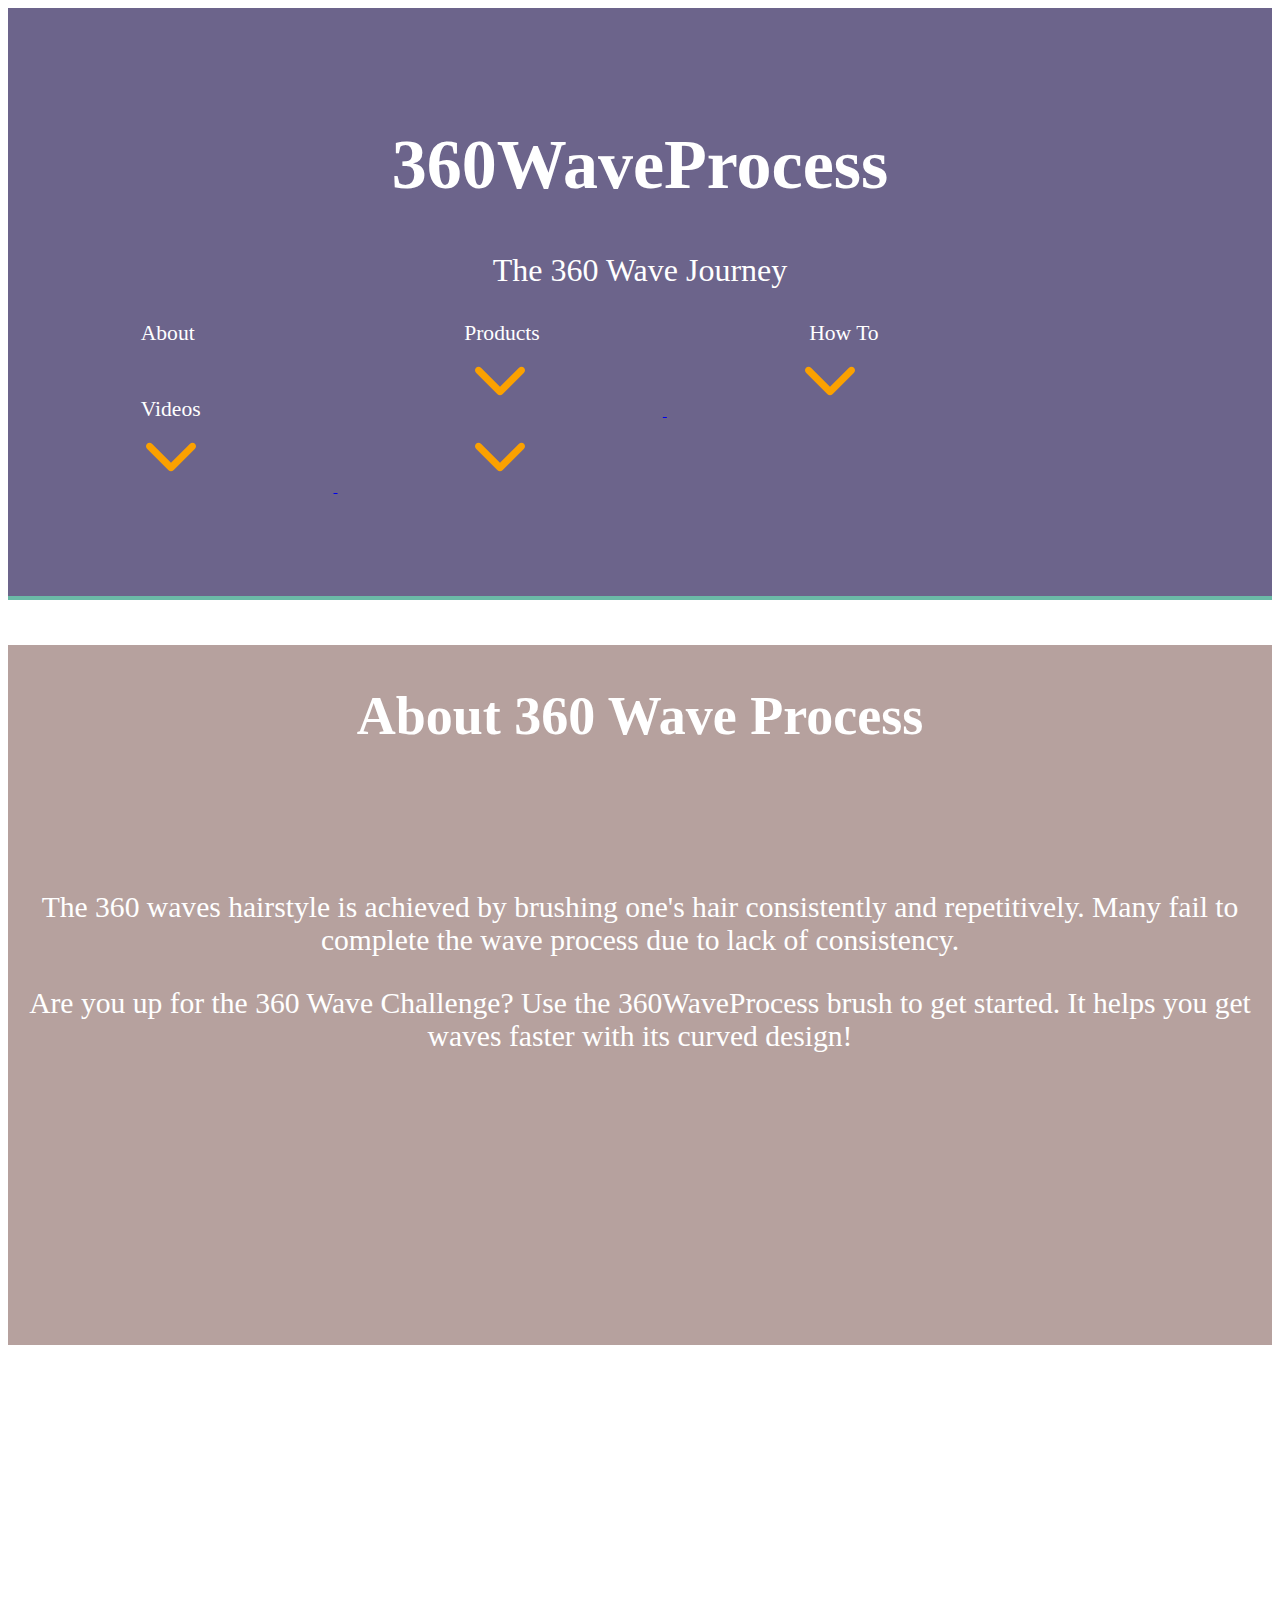
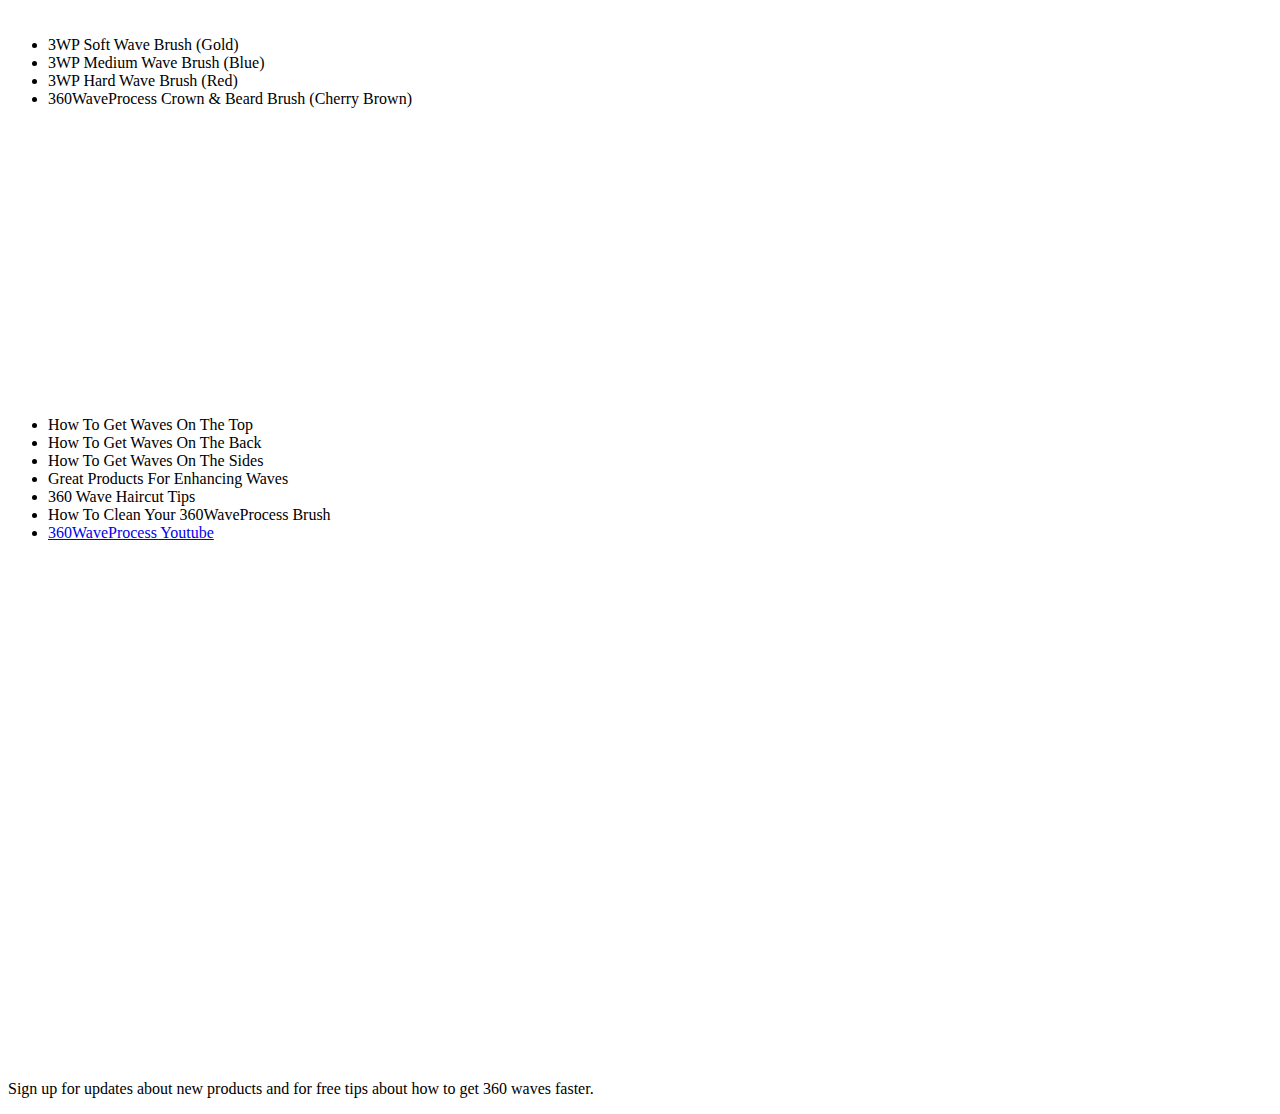
==== 360WaveProcess/HTML/index.html @ 07e9cdec "First Day" ====
<!DOCTYPE html>
<html lang="en">

<head>
    <meta charset="UTF-8">
    <title>360WaveProcess</title>
    <link rel="stylesheet" href="../CSS/index.css">
</head>

<body>
    <header id="top" class="mainHeader">
        <h1>360WaveProcess</h1>
        <p class="title">The 360 Wave Journey</p>

        <span class="nav">About</span>
        <span class="nav">Products</span>
        <span class="nav">How To</span>
        <span class="nav">Videos</span>

        <a href="#about">
          <img src="../images/arrow-down-sign-to-navigate.svg" class="arrow" alt="click to go to about section">
          </a>
        <a href="#products">
          <img src="../images/arrow-down-sign-to-navigate.svg" class="arrow" alt="click to go to products section">
          </a>
        <a href="#howto">
          <img src="../images/arrow-down-sign-to-navigate.svg" class="arrow" alt="click to go to how to section">
          </a>
        <a href="#videos">
          <img src="../images/arrow-down-sign-to-navigate.svg" class="arrow" alt="click to go to video section">
          </a>

    </header>
    <div class="about" id="about">
        <h2>About 360 Wave Process</h2>
        <p class="aboutP">The 360 waves hairstyle is achieved by brushing one's hair consistently and repetitively. Many fail to complete the wave process due to lack of consistency.</p>
        <p class="aboutP">Are you up for the 360 Wave Challenge? Use the 360WaveProcess brush to get started. It helps you get waves faster with its curved design!</p>
    </div>
    <div class="products group" id=products>
        <h2>360 Wave Brushes</h2>
          
          <div class="listOfProducts">
              <ul>
                  <li>3WP Soft Wave Brush (Gold)</li>
                  <li>3WP Medium Wave Brush (Blue)</li>
                  <li>3WP Hard Wave Brush (Red)</li>
                  <li>360WaveProcess Crown &amp; Beard Brush (Cherry Brown)</li>
              </ul>
          </div>
          
    </div>
    
    <div class="howto" id="howto">
        <h2>How To Get 360 Waves</h2>
        <ul class="waveList">
            <li>How To Get Waves On The Top</li>
            <li>How To Get Waves On The Back</li>
            <li>How To Get Waves On The Sides</li>
            <li>Great Products For Enhancing Waves</li>
            <li>360 Wave Haircut Tips</li>
            <li>How To Clean Your 360WaveProcess Brush</li>
            <li><a href="https://www.youtube.com/user/360WaveProcess">360WaveProcess Youtube</a></li>
        </ul>
    </div>
    <div class="videos" id="videos">
        <h2>Most Recent Videos</h2>
    </div>
    <div class="subscribe">
        <h2>Subscribe Now!</h2>
        <p>Sign up for updates about new products and for free tips about how to get 360 waves faster.</p>
    </div>
</body>

</html>
---- 360WaveProcess/CSS/index.css ----
/* Base Styles -------------------- */

* {
    box-sizing: border-box;
}

h1 {
    text-align: center;
    color: white;
    font-size: 4.375em;
}

h2 {
    text-align: center;
    color: white;
    font-size: 3.375em;
    padding-top: 40px;
    padding-bottom: 100px;
}

/* Main Header Styles --------------------- */

.mainHeader {
    width: 100%;
    background: #6c648B;
    padding: 70px 0 100px;
    border-bottom: 4px solid #6bbaa7;
    margin-bottom: 0;
}

.title {
    text-align: center;
    color: white;
    font-size: 2em;
}

.nav {
    font-size: 1.35em;
    color: white;
    margin: 10.5%;
}

.arrow {
    width: 50px;
    margin: 10px 10.9%;
}


/* About Styles --------------------- */

.about {
    text-align: center;
    background: #b6a19e;
    margin-top: 0;
    height: 700px;
}

.aboutP {
    color: white;
    font-size: 1.85em;

}

/* Products Styles --------------------- */

.products {
    background-image:url('https://i.imgur.com/DhiGHBd.gifv');
    background-position: center;
    background-size: cover;
}


/* Float Clearfix ------------------ */

.group:after {
    content: "";
    display: table;
    clear: both;
}


/* How To Styles --------------------- */

/* Videos Styles --------------------- */

/* Subscribe Styles --------------------- */

/* Footer Styles --------------------- */
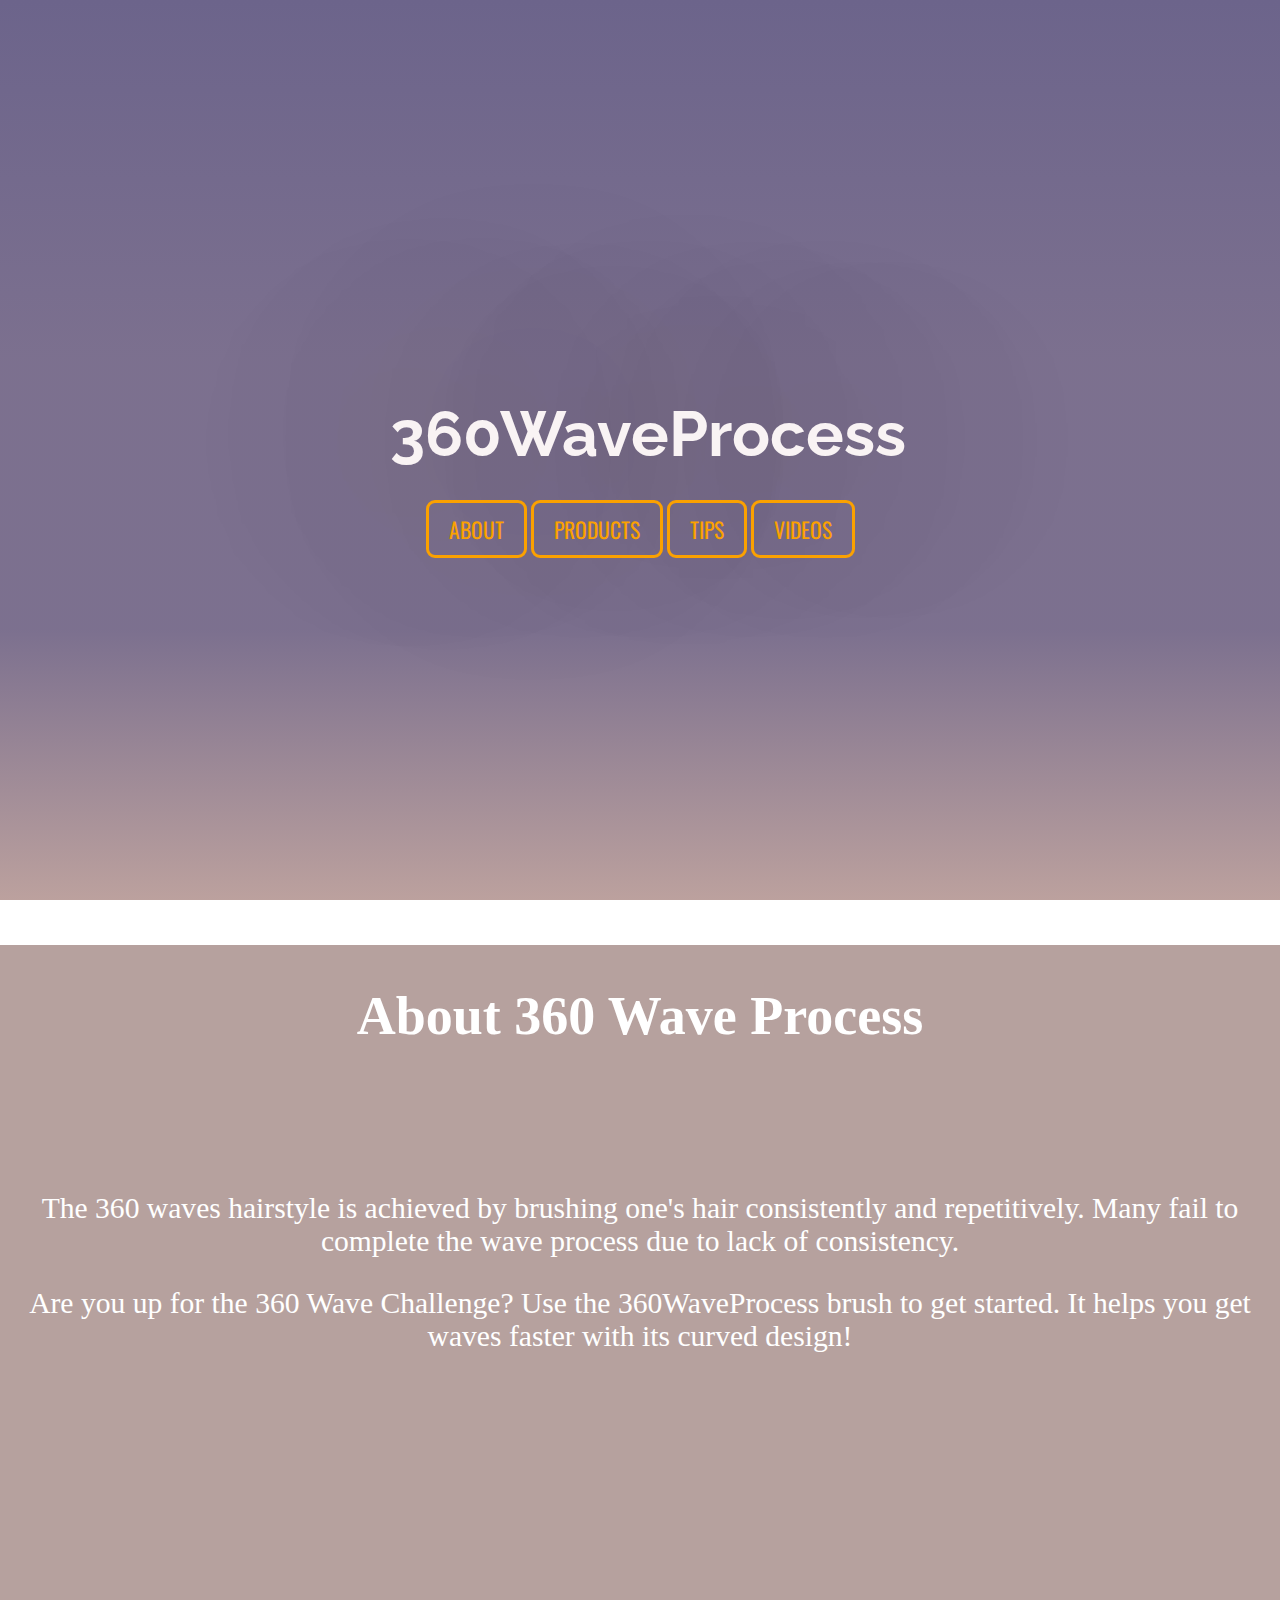
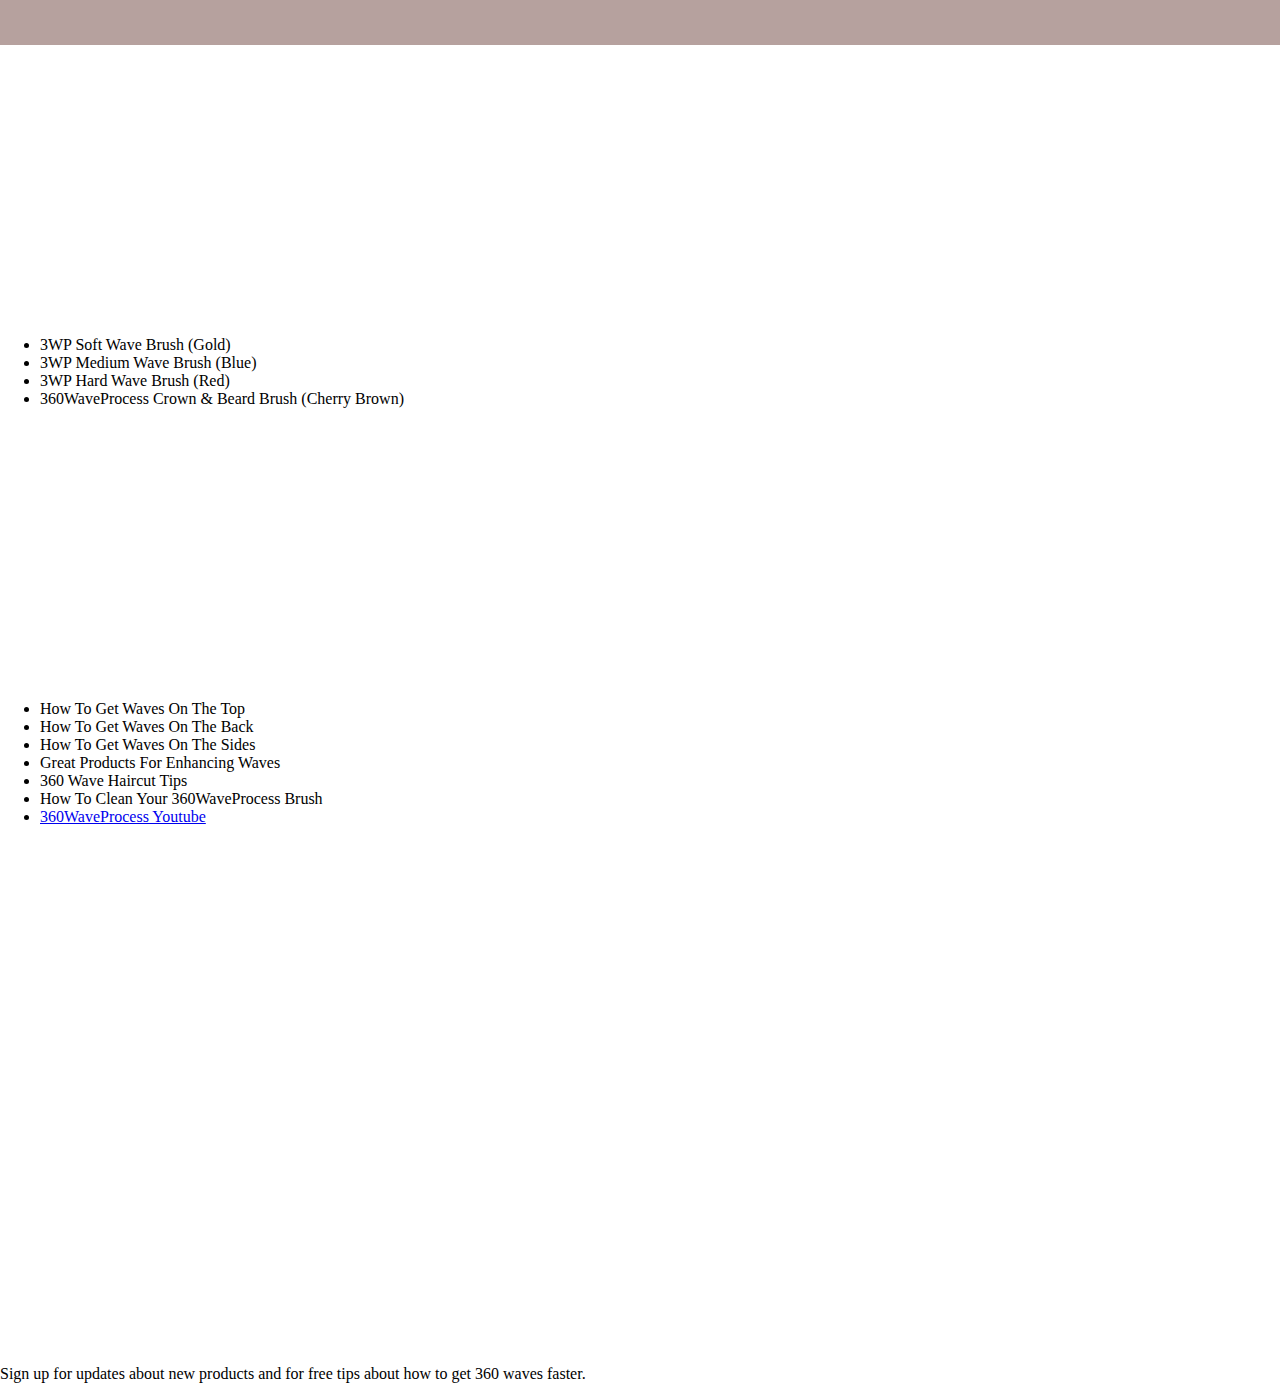
==== commit 11e9ae60: "Full Screen Intro Page" ====
--- a/360WaveProcess/HTML/index.html
+++ b/360WaveProcess/HTML/index.html
@@ -8,35 +8,23 @@
 </head>
 
 <body>
-    <header id="top" class="mainHeader">
-        <h1>360WaveProcess</h1>
-        <p class="title">The 360 Wave Journey</p>
-
-        <span class="nav">About</span>
-        <span class="nav">Products</span>
-        <span class="nav">How To</span>
-        <span class="nav">Videos</span>
-
-        <a href="#about">
-          <img src="../images/arrow-down-sign-to-navigate.svg" class="arrow" alt="click to go to about section">
-          </a>
-        <a href="#products">
-          <img src="../images/arrow-down-sign-to-navigate.svg" class="arrow" alt="click to go to products section">
-          </a>
-        <a href="#howto">
-          <img src="../images/arrow-down-sign-to-navigate.svg" class="arrow" alt="click to go to how to section">
-          </a>
-        <a href="#videos">
-          <img src="../images/arrow-down-sign-to-navigate.svg" class="arrow" alt="click to go to video section">
-          </a>
-
-    </header>
-    <div class="about" id="about">
+    <section class="intro">
+        <div class="inner">
+            <div class="content">
+                <h1>360WaveProcess</h1>
+                <a class="button" href="#about">About</a>
+                <a class="button" href="#products">Products</a>
+                <a class="button" href="#tips">Tips</a>
+                <a class="button" href="#videos">Videos</a>
+            </div>
+        </div>
+    </section>
+    <section class="about" id="about">
         <h2>About 360 Wave Process</h2>
         <p class="aboutP">The 360 waves hairstyle is achieved by brushing one's hair consistently and repetitively. Many fail to complete the wave process due to lack of consistency.</p>
         <p class="aboutP">Are you up for the 360 Wave Challenge? Use the 360WaveProcess brush to get started. It helps you get waves faster with its curved design!</p>
-    </div>
-    <div class="products group" id=products>
+    </section>
+    <section class="products" id=products>
         <h2>360 Wave Brushes</h2>
           
           <div class="listOfProducts">
@@ -48,9 +36,8 @@
               </ul>
           </div>
           
-    </div>
-    
-    <div class="howto" id="howto">
+    </section>   
+    <section class="tips" id="tips">
         <h2>How To Get 360 Waves</h2>
         <ul class="waveList">
             <li>How To Get Waves On The Top</li>
@@ -61,14 +48,14 @@
             <li>How To Clean Your 360WaveProcess Brush</li>
             <li><a href="https://www.youtube.com/user/360WaveProcess">360WaveProcess Youtube</a></li>
         </ul>
-    </div>
-    <div class="videos" id="videos">
+    </section>
+    <section class="videos" id="videos">
         <h2>Most Recent Videos</h2>
-    </div>
-    <div class="subscribe">
+    </section>
+    <section class="subscribe">
         <h2>Subscribe Now!</h2>
         <p>Sign up for updates about new products and for free tips about how to get 360 waves faster.</p>
-    </div>
+    </section>
 </body>
 
 </html>
--- a/360WaveProcess/CSS/index.css
+++ b/360WaveProcess/CSS/index.css
@@ -1,13 +1,20 @@
+/* Imported -------------------- */
+
+@import url('https://fonts.googleapis.com/css?family=Raleway');
+@import url('https://fonts.googleapis.com/css?family=Oswald');
+
 /* Base Styles -------------------- */
 
 * {
     box-sizing: border-box;
 }
 
-h1 {
-    text-align: center;
-    color: white;
-    font-size: 4.375em;
+html,
+body {
+    margin: 0;
+    padding: 0;
+    height: 100%;
+    width: 100%;
 }
 
 h2 {
@@ -20,31 +27,52 @@
 
 /* Main Header Styles --------------------- */
 
-.mainHeader {
+.intro {
+    height: 100%;
     width: 100%;
-    background: #6c648B;
-    padding: 70px 0 100px;
-    border-bottom: 4px solid #6bbaa7;
-    margin-bottom: 0;
+    margin: auto;
+    background: linear-gradient(rgba(108, 100, 139, 1), rgba(188, 161, 158, 0.2) 40%, rgba(188, 161, 158, 0.2) 70%, rgba(188, 161, 158, 1) 100%),
+                #6c648b url('../images/animatedback.gif') no-repeat 50% 50%;
+    display: table;
+    top: 0;
+    background-size: cover;
 }
 
-.title {
-    text-align: center;
-    color: white;
-    font-size: 2em;
+.intro .inner {
+    display: table-cell;
+    vertical-align: middle;
+    width: 100%;
+    max-width: none;
 }
 
-.nav {
-    font-size: 1.35em;
-    color: white;
-    margin: 10.5%;
+.content {
+    max-width: 500px;
+    margin: 0 auto;
+    text-align: center;
 }
 
-.arrow {
-    width: 50px;
-    margin: 10px 10.9%;
+.content h1 {
+    font-family: 'Raleway', sans-serif;
+    color: #f9f3f4;
+    text-shadow: 0px 0px 300px #000;
+    font-size: 392%;
 }
 
+.button {
+    border: solid #fba100 3px;
+    border-radius: 9px;
+    font-family: 'Oswald', sans-serif;
+    color: #fba100;
+    font-size: 135%;
+    padding: 10px 20px;
+    text-decoration: none;
+    text-transform: uppercase;
+}
+
+.btn:hover {
+    color: #fff;
+    border: solid #fff 3px;
+}
 
 /* About Styles --------------------- */
 
@@ -64,7 +92,7 @@
 /* Products Styles --------------------- */
 
 .products {
-    background-image:url('https://i.imgur.com/DhiGHBd.gifv');
+    background-image: url('https://i.imgur.com/DhiGHBd.gifv');
     background-position: center;
     background-size: cover;
 }
@@ -79,10 +107,25 @@
 }
 
 
-/* How To Styles --------------------- */
+/* Tips Styles --------------------- */
 
 /* Videos Styles --------------------- */
 
 /* Subscribe Styles --------------------- */
 
-/* Footer Styles --------------------- */+/* Footer Styles --------------------- */
+
+/* Media Queries --------------------- */
+
+@media screen and (max-width: 768px) {
+
+    .content h1 {
+        font-size: 250%;
+    }
+
+    .button {
+        font-size: 110%;
+        padding: 7px 15px;
+    }
+
+}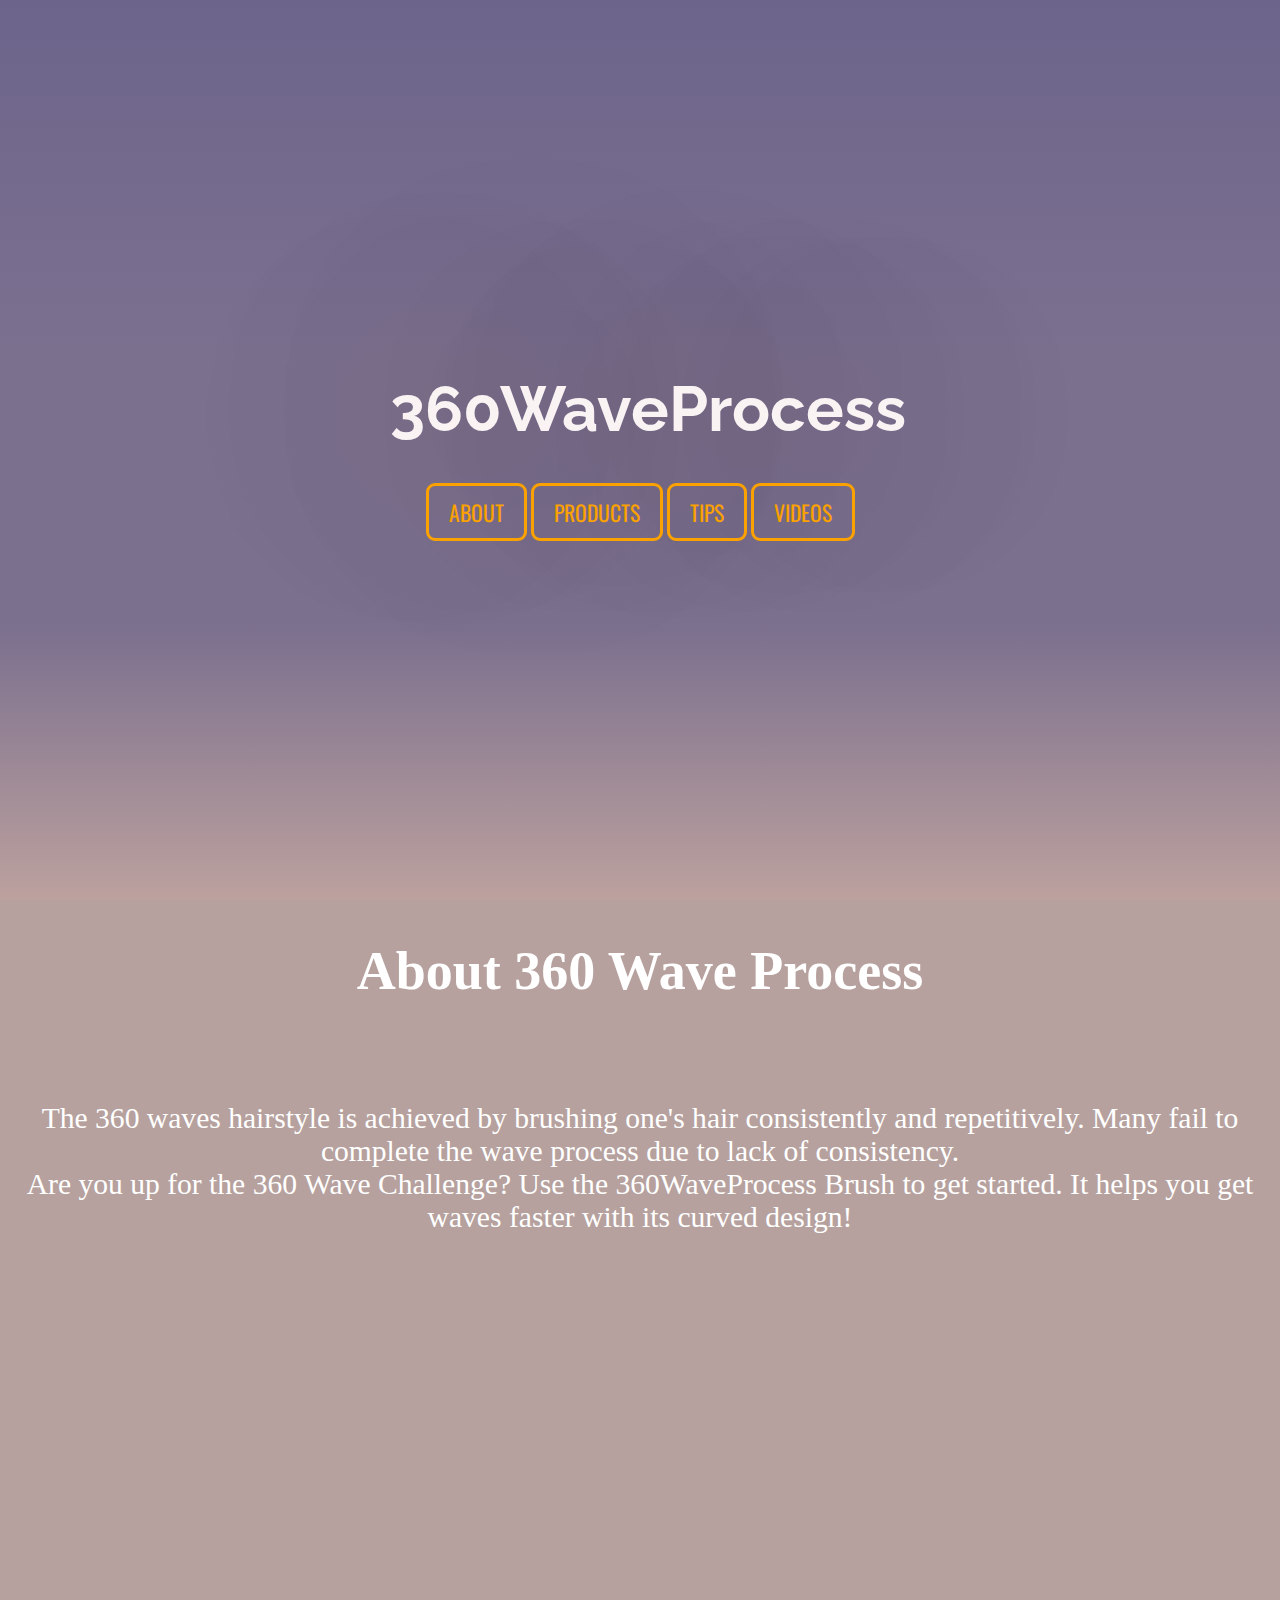
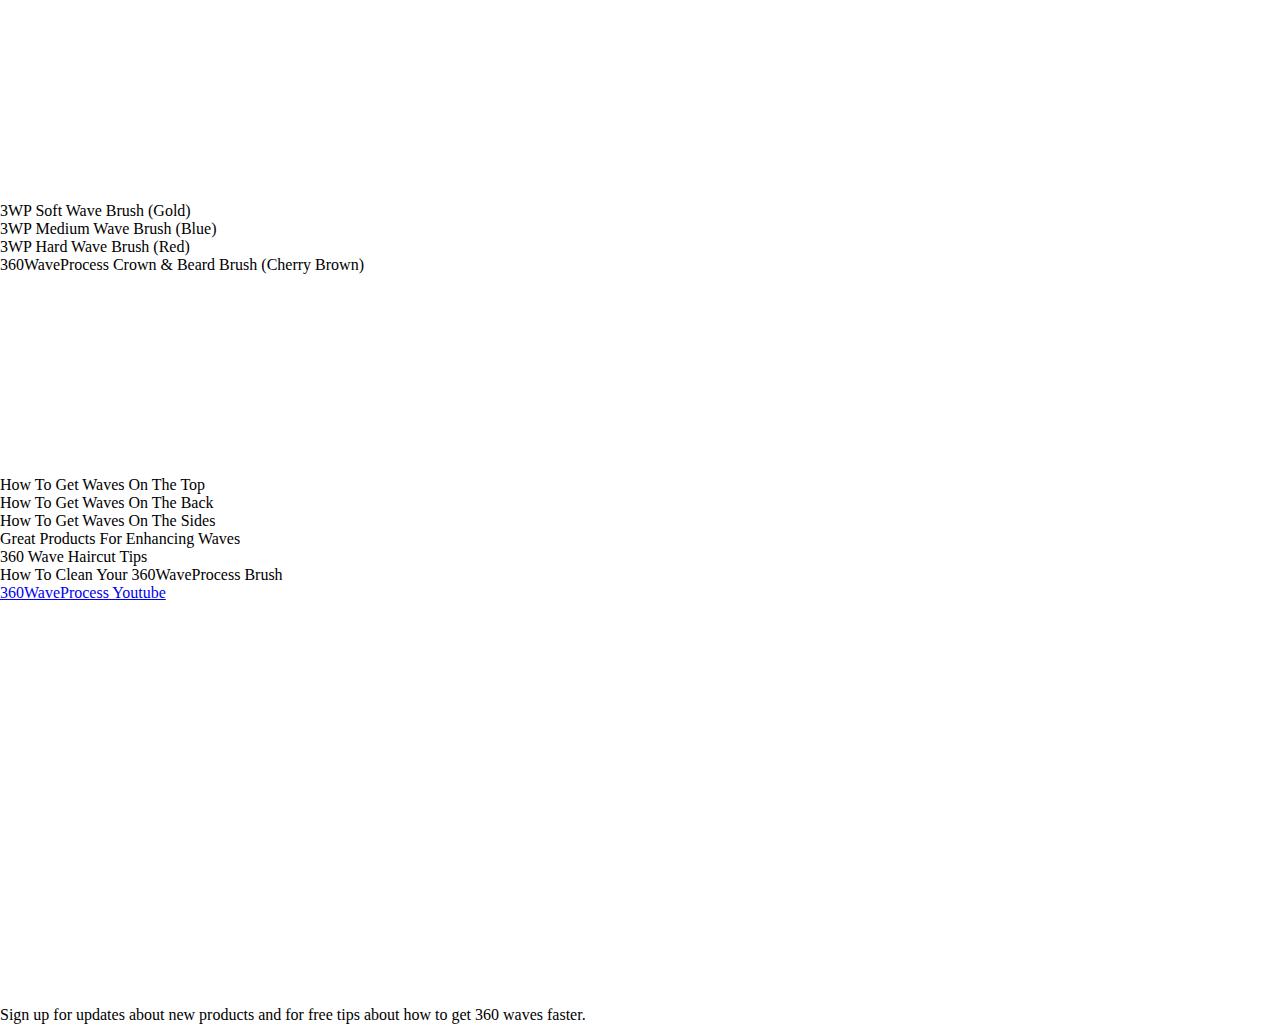
==== commit 69a12149: "Finished backgrounds" ====
--- a/360WaveProcess/HTML/index.html
+++ b/360WaveProcess/HTML/index.html
@@ -22,7 +22,7 @@
     <section class="about" id="about">
         <h2>About 360 Wave Process</h2>
         <p class="aboutP">The 360 waves hairstyle is achieved by brushing one's hair consistently and repetitively. Many fail to complete the wave process due to lack of consistency.</p>
-        <p class="aboutP">Are you up for the 360 Wave Challenge? Use the 360WaveProcess brush to get started. It helps you get waves faster with its curved design!</p>
+        <p class="aboutP">Are you up for the 360 Wave Challenge? Use the <a hreh="#products">360WaveProcess Brush</a> to get started. It helps you get waves faster with its curved design!</p>
     </section>
     <section class="products" id=products>
         <h2>360 Wave Brushes</h2>
--- a/360WaveProcess/CSS/index.css
+++ b/360WaveProcess/CSS/index.css
@@ -7,6 +7,8 @@
 
 * {
     box-sizing: border-box;
+    margin: 0;
+    padding: 0;
 }
 
 html,
@@ -56,6 +58,7 @@
     color: #f9f3f4;
     text-shadow: 0px 0px 300px #000;
     font-size: 392%;
+    margin-bottom: 50px;
 }
 
 .button {
